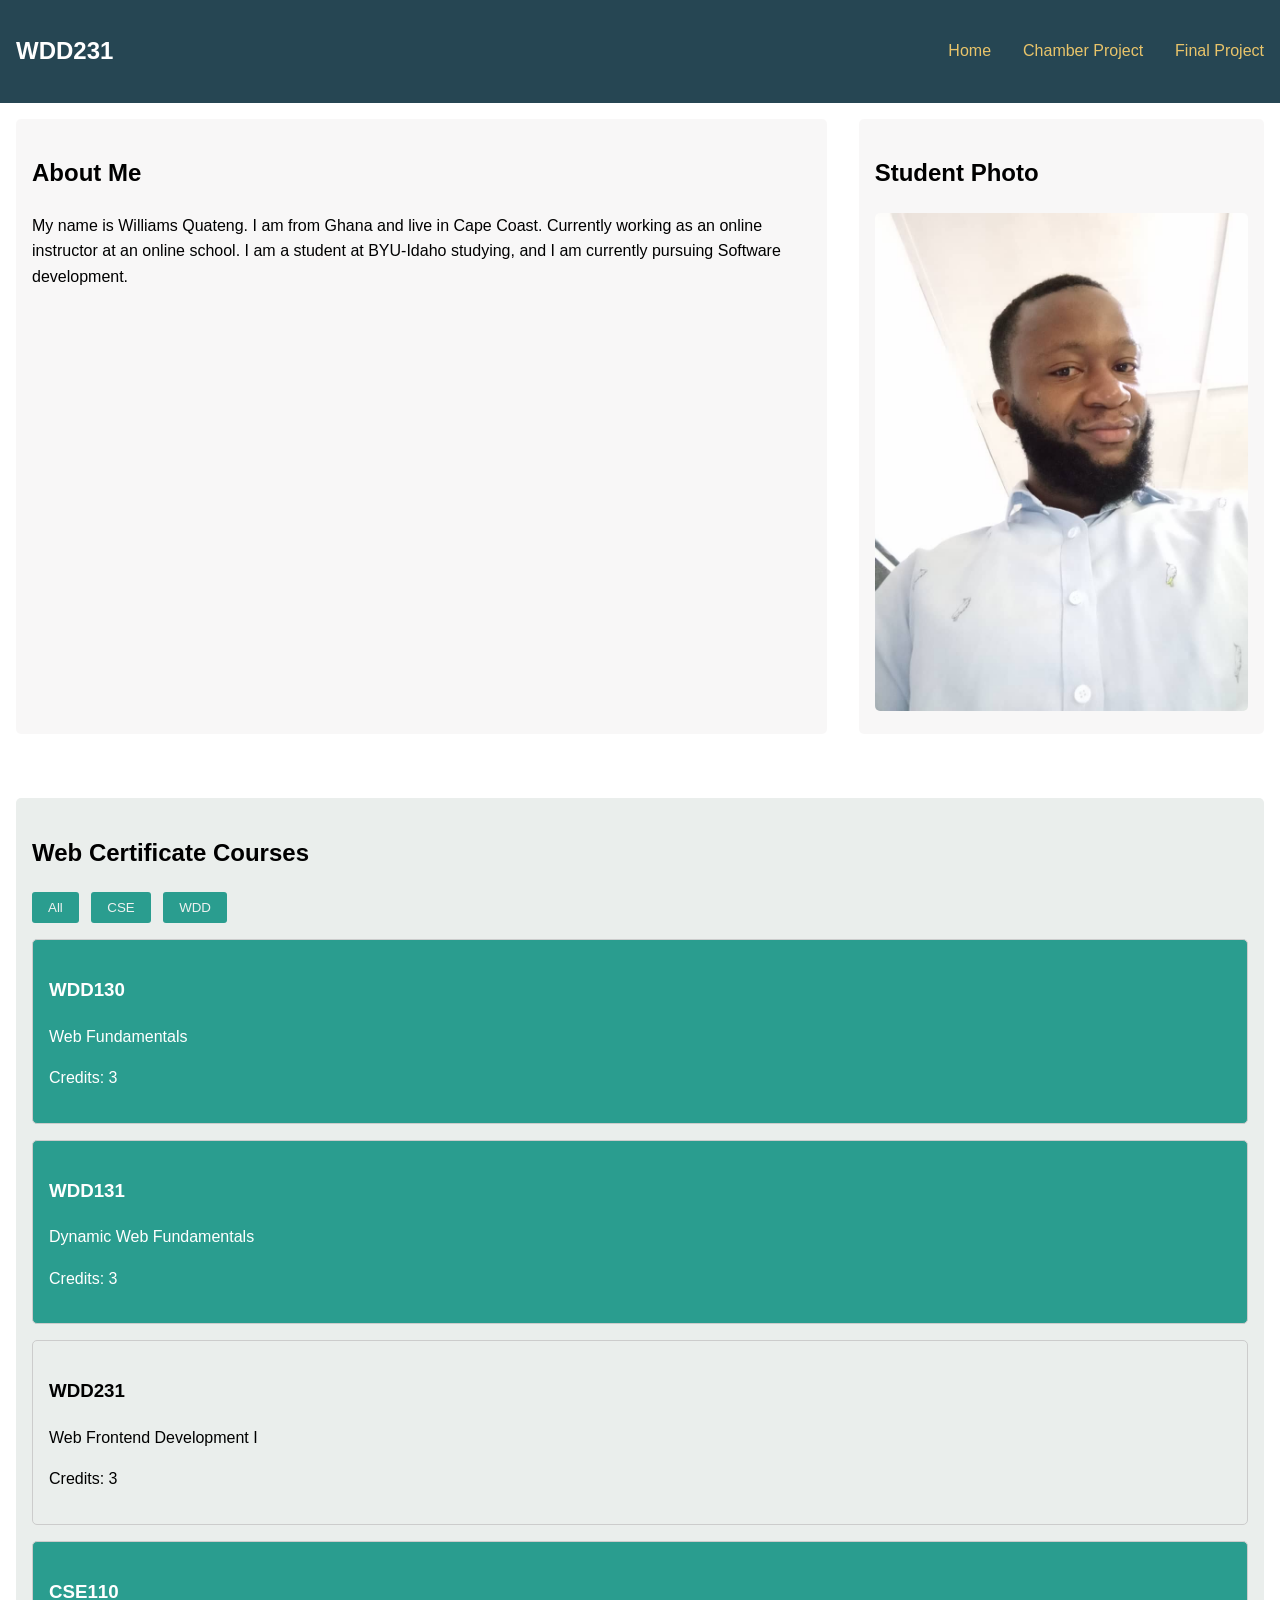
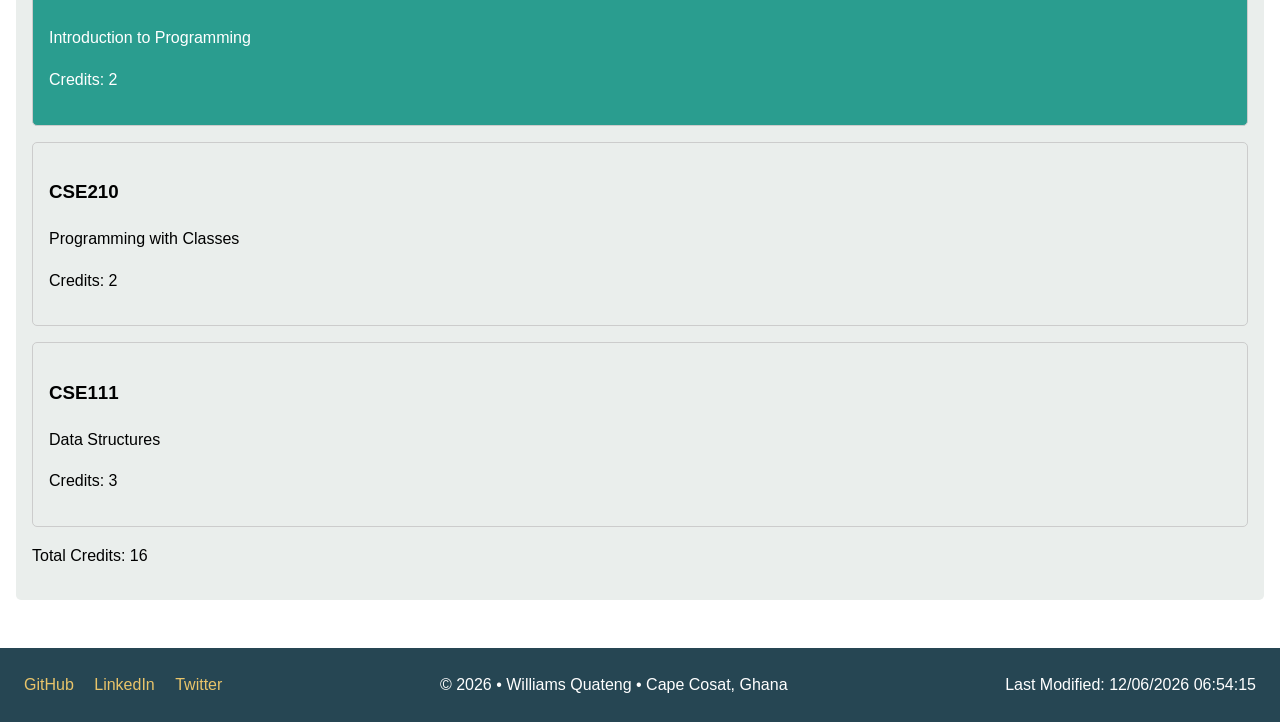
==== index.html @ 8d9dcddd "Course Home Page" ====
<!DOCTYPE html>
<html lang="en">
<head>
  <meta charset="UTF-8">
  <meta name="description" content="WDD231 Home Page">
  <meta name="author" content="Williams Quateng">
  <meta name="viewport" content="width=device-width, initial-scale=1.0">
  <title>WDD231 Home Page</title>
  <link rel="stylesheet" href="styles/normalize.css">
  <link rel="stylesheet" href="styles/small.css">
  <link rel="stylesheet" href="styles/larger.css">
  <script src="scripts/navigation.js" defer></script>
  <script src="scripts/date.js" defer></script>
  <script src="scripts/course.js" defer></script>
</head>
<body>
  <header>
    <h1>WDD231</h1>
    <button id="menuButton" aria-label="Menu">&#9776;</button>
    <nav id="primaryNav">
      <ul>
        <li><a href="index.html" class="active">Home</a></li>
        <li><a href="chamber/index.html">Chamber Project</a></li>
        <li><a href="final/index.html">Final Project</a></li>
      </ul>
    </nav>
  </header>
  <main>
    <section id="about">
      <h2>About Me</h2>
      <p>My name is Williams Quateng. I am from Ghana and live in Cape Coast.
        Currently working as an online instructor at an online school. 
         I am a student at BYU-Idaho studying, and I am currently pursuing Software development.</p>
    </section>

    <section id="photo">
      <h2>Student Photo</h2>
      <img src="images/self.png" alt="Student Photo">
    </section>

    <section id="courses">
      <h2>Web Certificate Courses</h2>
      <div class="filters">
        <button id="allBtn">All</button>
        <button id="cseBtn">CSE</button>
        <button id="wddBtn">WDD</button>
      </div>
      <div id="courseContainer"></div>
      <p id="totalCredits"></p>
    </section>
  </main>
  <footer>
    <div class="social">
      <a href="https://github.com/yourgithubusername" target="_blank">GitHub</a>
      <a href="https://www.linkedin.com/in/yourlinkedinprofile" target="_blank">LinkedIn</a>
      <a href="https://twitter.com/yourusername" target="_blank">Twitter</a>
    </div>
    <p>&copy; <span id="currentYear"></span> • Williams Quateng • Cape Cosat, Ghana</p>
    <p id="lastModified"></p>
  </footer>
</body>
</html>
---- styles/small.css ----
/* Base styles */
body {
  font-family: 'Roboto', sans-serif;
  margin: 0;
  padding: 0;
  line-height: 1.6;
}

header {
  display: flex;
  justify-content: space-between;
  align-items: center;
  padding: 1rem;
  background: #264653;
  color: #fff;
}

header h1 {
  font-size: 1.5rem;
}

#menuButton {
  font-size: 1.5rem;
  background: none;
  border: none;
  color: #fff;
  cursor: pointer;
}

nav {
  display: none;
}

nav.open {
  display: block;
}

nav ul {
  list-style: none;
  padding: 0;
}

nav ul li {
  margin: 0.5rem 0;
}

nav ul li a {
  text-decoration: none;
  color: #2a9d8f;
}

main {
  padding: 1rem;
}

section {
  margin-bottom: 2rem;
}

#photo img {
  max-width: 100%;
  height: auto;
  border-radius: 5px;
}

footer {
  background: #264653;
  color: #fff;
  text-align: center;
  padding: 1rem;
}

footer .social a {
  margin: 0 0.5rem;
  color: #e9c46a;
  text-decoration: none;
}
---- styles/larger.css ----
@media (min-width: 768px) {
  header {
    justify-content: space-between;
  }

  #menuButton {
    display: none;
  }

  nav {
    display: block;
  }

  nav ul {
    display: flex;
    gap: 2rem;
  }

  nav ul li {
    margin: 0;
  }

  nav ul li a {
    color: #e9c46a;
    transition: color 0.3s ease;
  }

  nav ul li a:hover {
    color: #fff;
  }

  /* Side-by-side About Me and Photo */
  main {
    display: grid;
    grid-template-columns: 2fr 1fr;
    gap: 2rem;
  }

  #about, #photo {
    background: #f8f7f7f6;
    padding: 1rem;
    border-radius: 5px;
  }

  #courses {
    grid-column: 1 / -1; /* span full width */
    background: #eaeeec;
    padding: 1rem;
    border-radius: 5px;
  }

  .filters {
    margin-bottom: 1rem;
  }

  .filters button {
    margin-right: 0.5rem;
    padding: 0.5rem 1rem;
    border: none;
    background: #2a9d8f;
    color: #eff1f0;
    border-radius: 3px;
    cursor: pointer;
  }

  .filters button:hover {
    background: #264653;
  }

  .course-card {
    border: 1px solid #ccc;
    padding: 1rem;
    margin-bottom: 1rem;
    border-radius: 5px;
  }

  .course-card.completed {
    background: #2a9d8f;
    color: #fff;
  }

  footer {
    display: flex;
    justify-content: space-between;
    align-items: center;
  }

  footer p {
    margin: 0.5rem;
  }
}
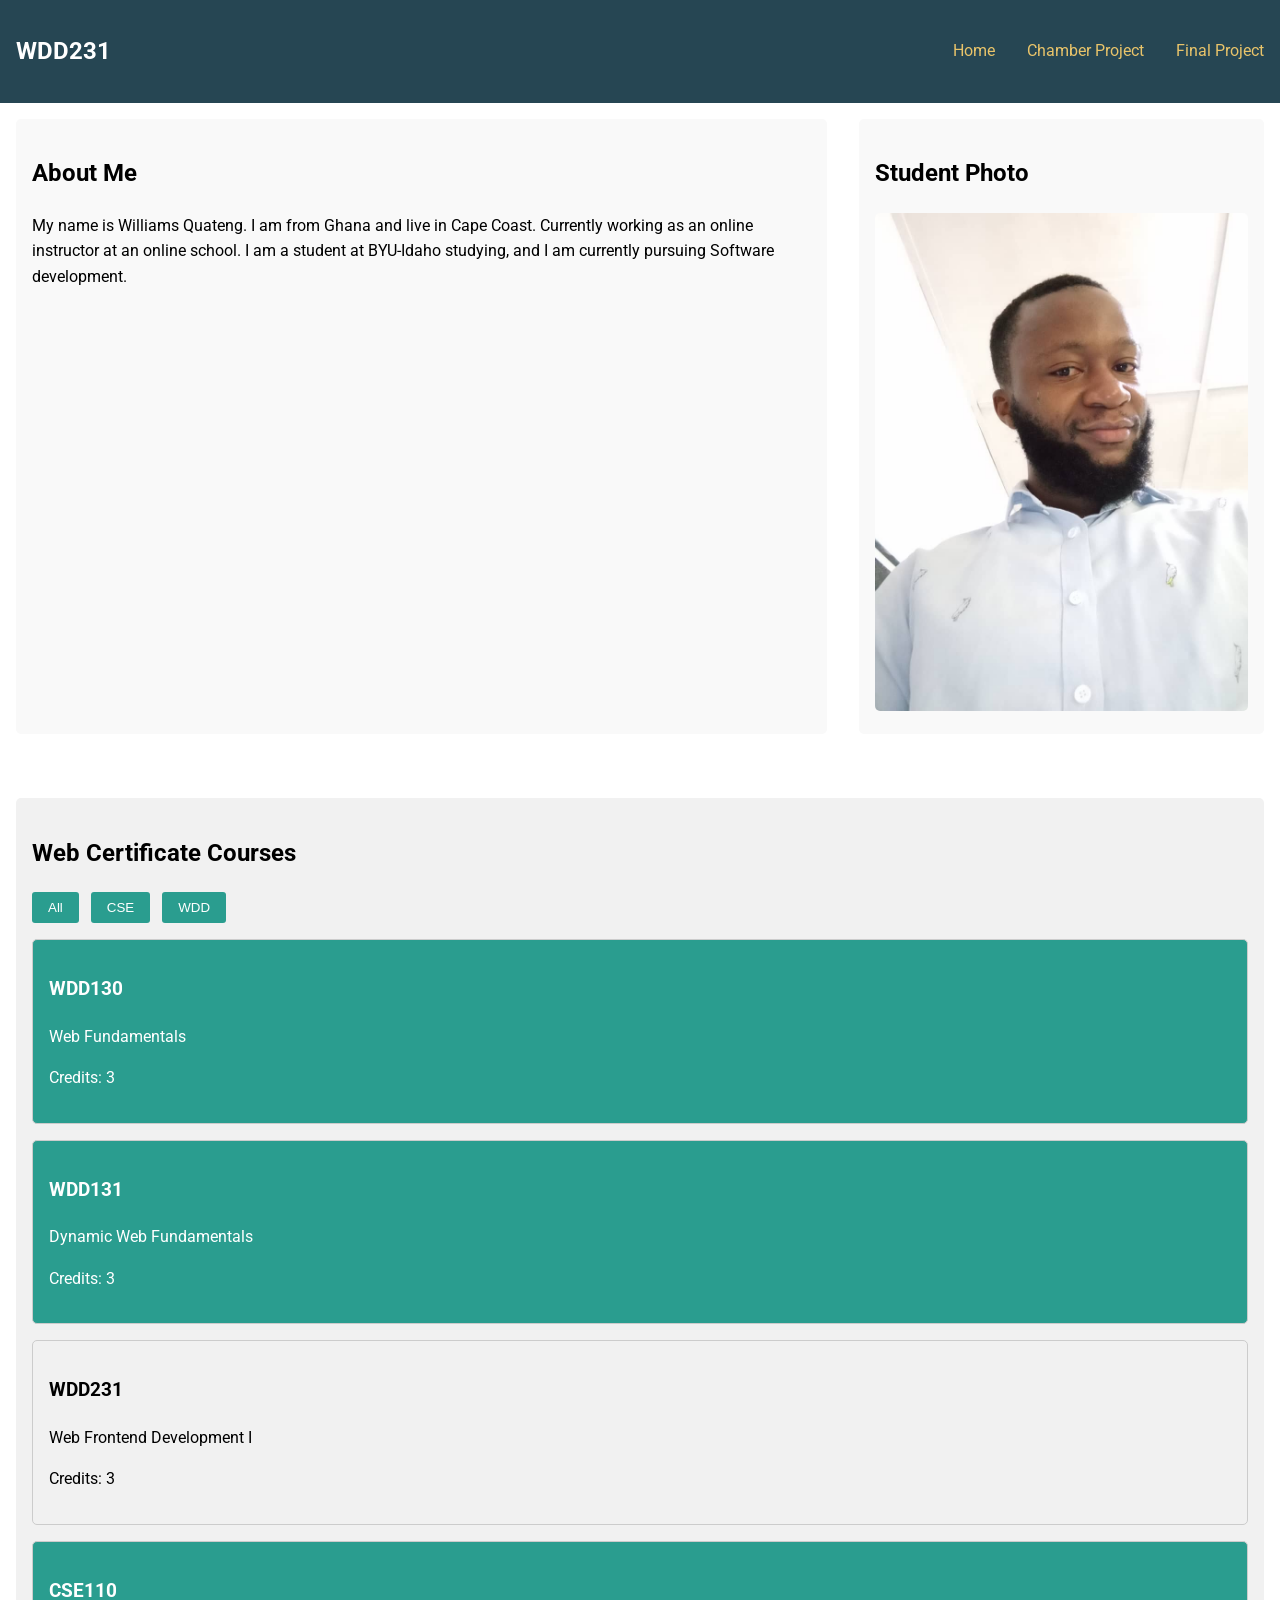
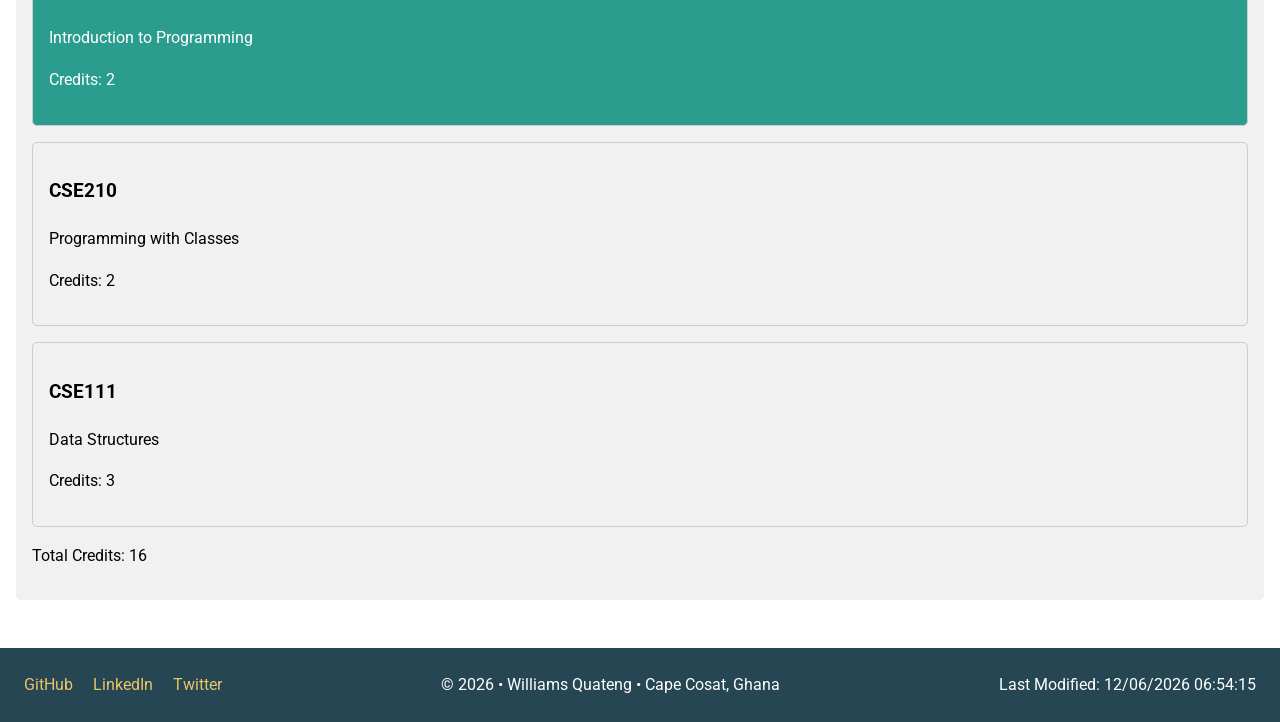
==== commit 87dcfcd7: "Course Home Page" ====
--- a/index.html
+++ b/index.html
@@ -2,10 +2,13 @@
 <html lang="en">
 <head>
   <meta charset="UTF-8">
-  <meta name="description" content="WDD231 Home Page">
+  <meta name="description" content="Student portfolio for WDD231 showcasing web development projects, responsive design, and certificate courses in software development.">
   <meta name="author" content="Williams Quateng">
   <meta name="viewport" content="width=device-width, initial-scale=1.0">
   <title>WDD231 Home Page</title>
+  <link rel="preconnect" href="https://fonts.googleapis.com">
+  <link rel="preconnect" href="https://fonts.gstatic.com" crossorigin>
+  <link href="https://fonts.googleapis.com/css2?family=Roboto:wght@400;700&display=swap" rel="stylesheet">
   <link rel="stylesheet" href="styles/normalize.css">
   <link rel="stylesheet" href="styles/small.css">
   <link rel="stylesheet" href="styles/larger.css">
--- a/styles/larger.css
+++ b/styles/larger.css
@@ -37,14 +37,14 @@
   }
 
   #about, #photo {
-    background: #f8f7f7f6;
+    background: #f9f9f9;
     padding: 1rem;
     border-radius: 5px;
   }
 
   #courses {
     grid-column: 1 / -1; /* span full width */
-    background: #eaeeec;
+    background: #f1f1f1;
     padding: 1rem;
     border-radius: 5px;
   }
@@ -58,7 +58,7 @@
     padding: 0.5rem 1rem;
     border: none;
     background: #2a9d8f;
-    color: #eff1f0;
+    color: #fff;
     border-radius: 3px;
     cursor: pointer;
   }
@@ -89,3 +89,4 @@
     margin: 0.5rem;
   }
 }
+
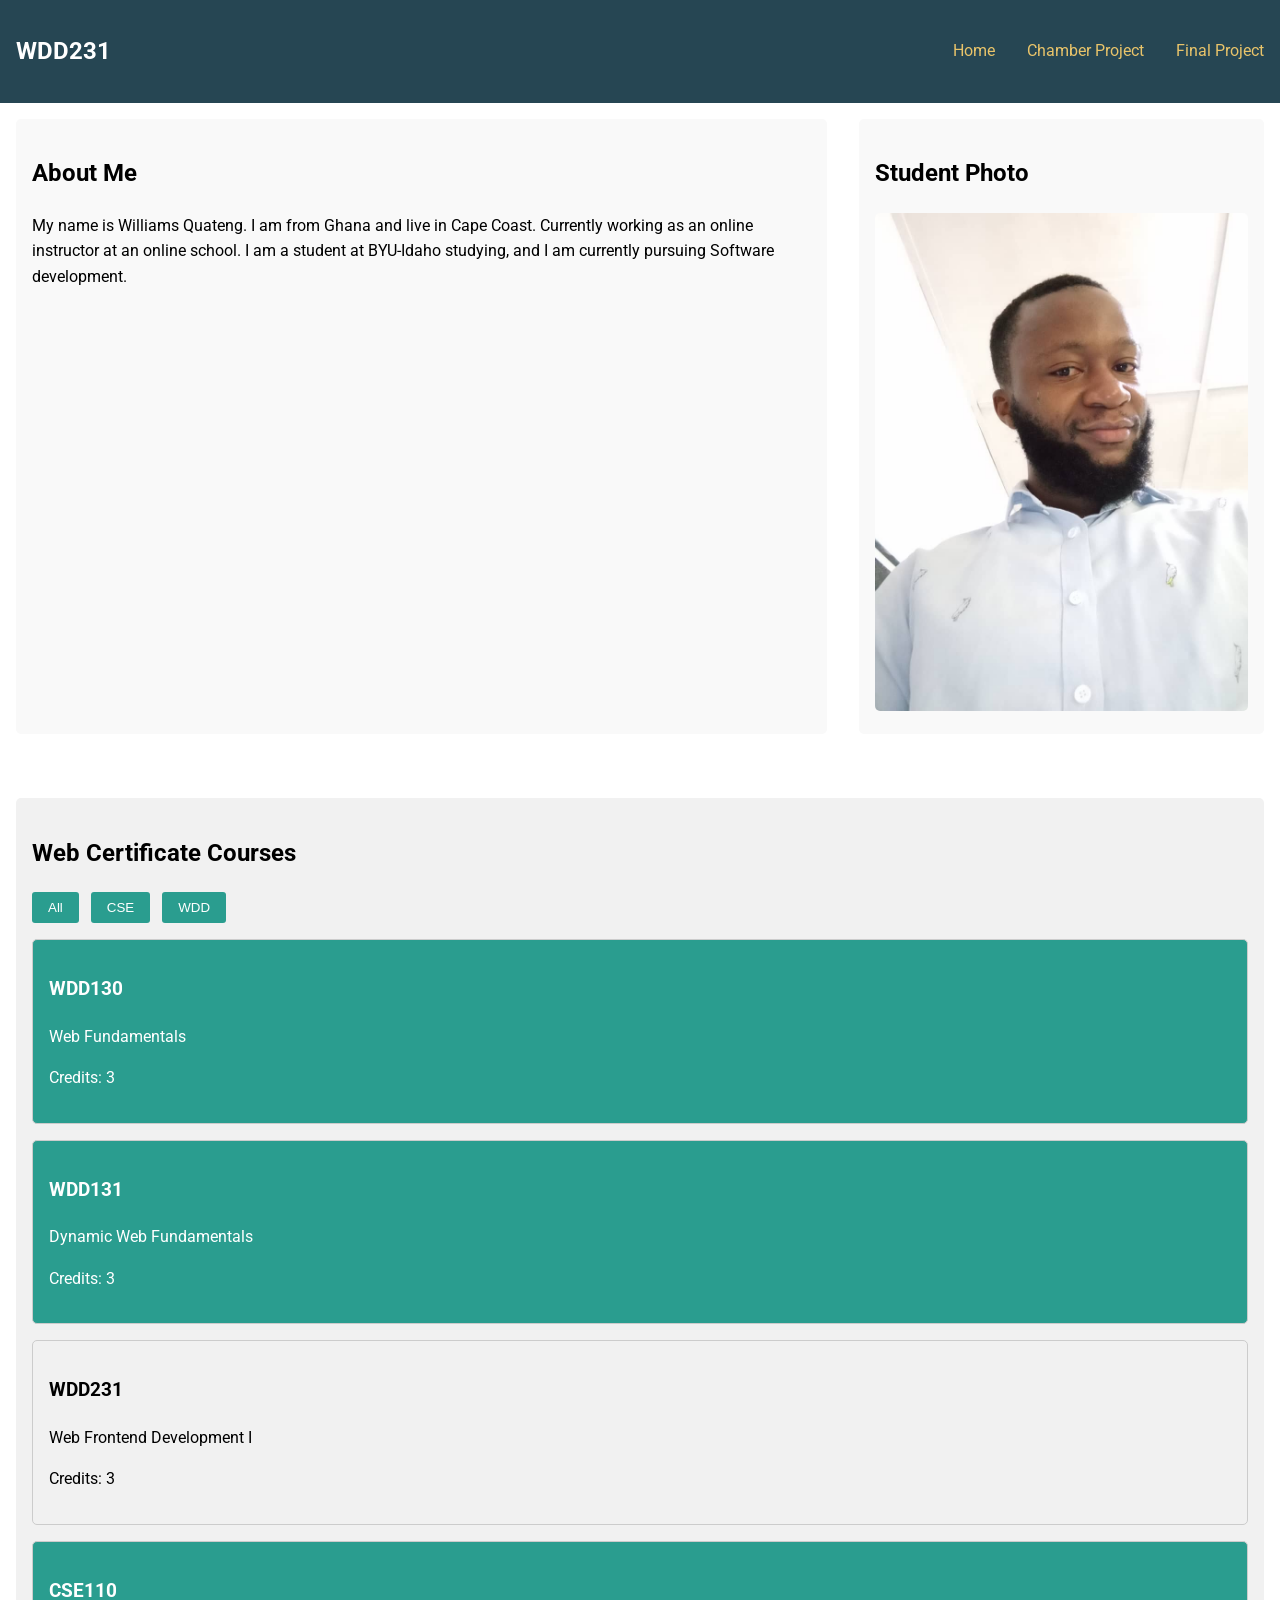
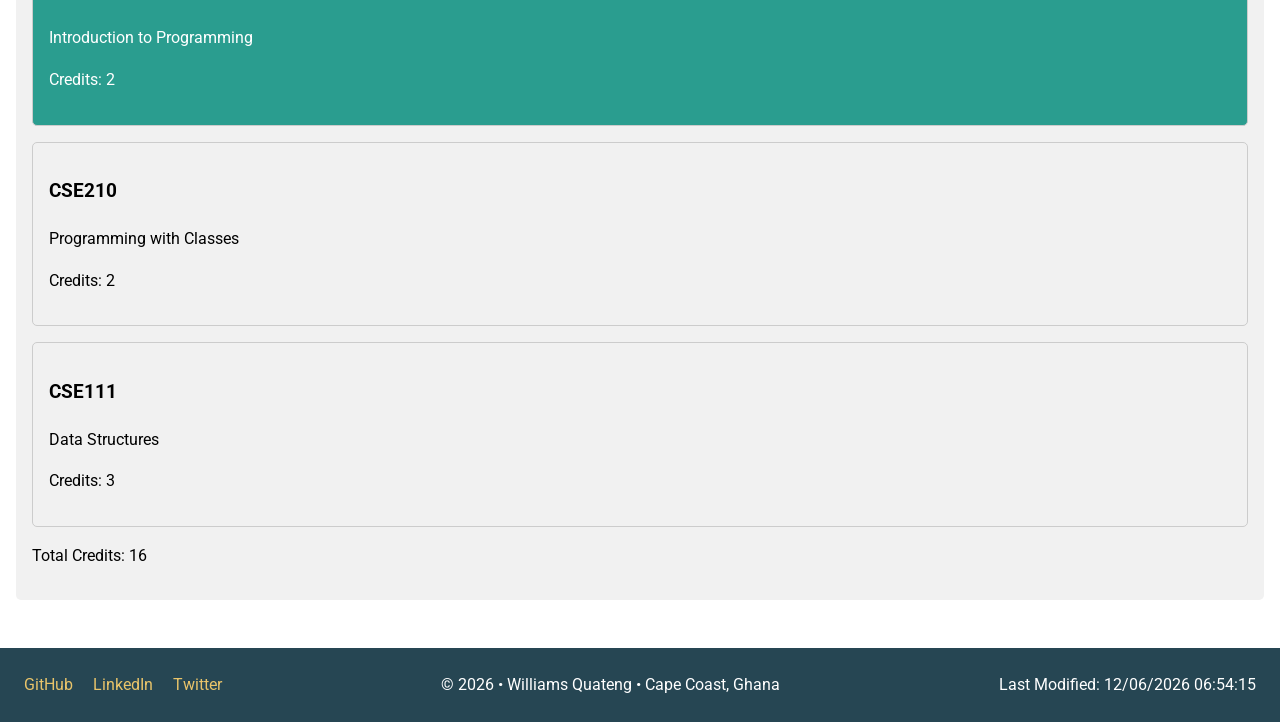
==== commit 850f968b: "Course Home Page" ====
--- a/index.html
+++ b/index.html
@@ -38,7 +38,7 @@
 
     <section id="photo">
       <h2>Student Photo</h2>
-      <img src="images/self.png" alt="Student Photo">
+      <img src="images/self.png" alt="Photo of Williams Quateng">
     </section>
 
     <section id="courses">
@@ -58,7 +58,7 @@
       <a href="https://www.linkedin.com/in/yourlinkedinprofile" target="_blank">LinkedIn</a>
       <a href="https://twitter.com/yourusername" target="_blank">Twitter</a>
     </div>
-    <p>&copy; <span id="currentYear"></span> • Williams Quateng • Cape Cosat, Ghana</p>
+    <p>&copy; <span id="currentYear"></span> • Williams Quateng • Cape Coast, Ghana</p>
     <p id="lastModified"></p>
   </footer>
 </body>
--- a/styles/larger.css
+++ b/styles/larger.css
@@ -38,6 +38,7 @@
 
   #about, #photo {
     background: #f9f9f9;
+    max-width: 100%;
     padding: 1rem;
     border-radius: 5px;
   }
